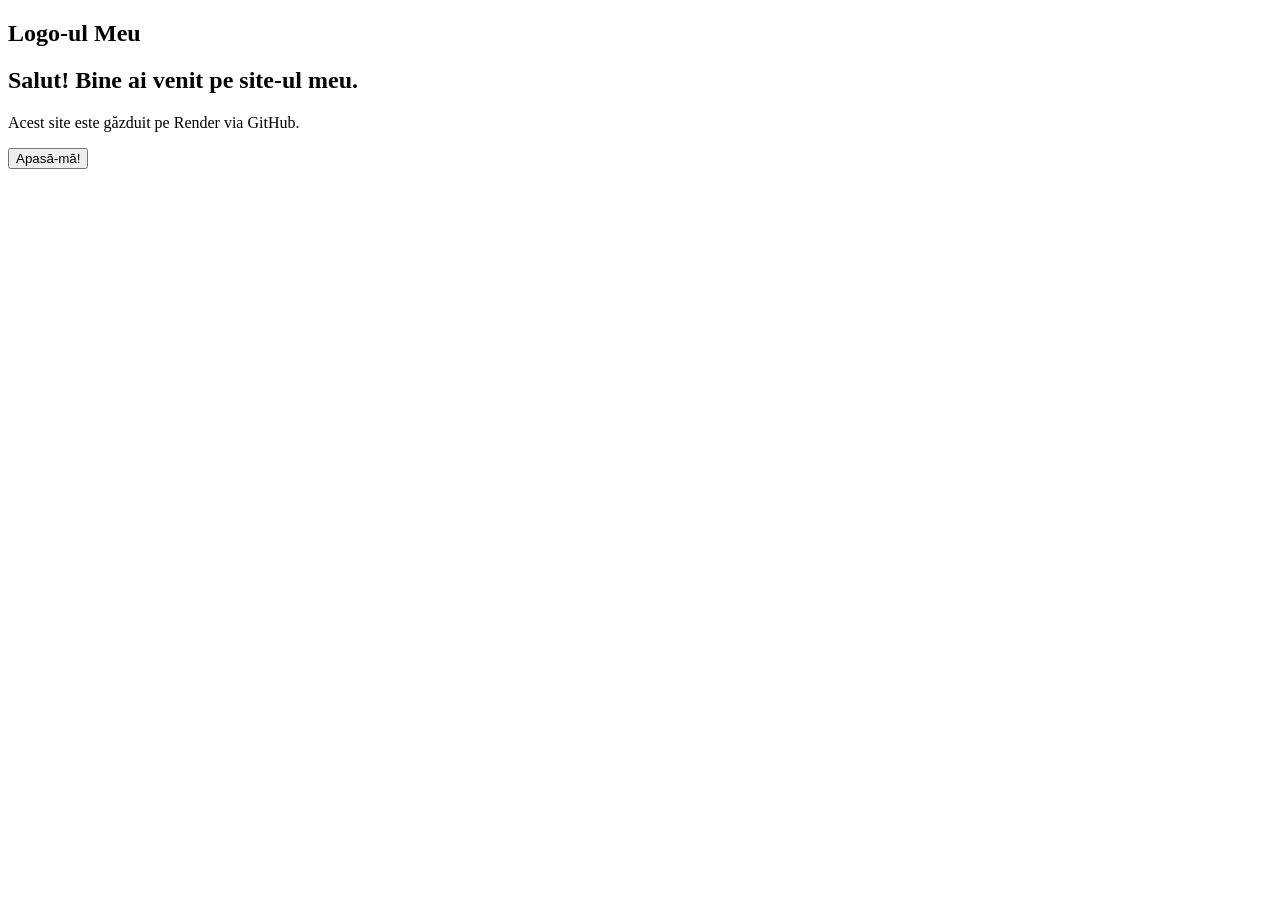
==== index.html @ 39d02d95 "Create index.html" ====
<!DOCTYPE html>
<html lang="ro">
<head>
    <meta charset="UTF-8">
    <meta name="viewport" content="width=device-width, initial-scale=1.0">
    <title>Site-ul Meu pe Render</title>
    <link rel="stylesheet" href="style.css">
</head>
<body>
    <nav>
        <h1>Logo-ul Meu</h1>
    </nav>
    
    <main>
        <section id="hero">
            <h2>Salut! Bine ai venit pe site-ul meu.</h2>
            <p>Acest site este găzduit pe Render via GitHub.</p>
            <button id="action-btn">Apasă-mă!</button>
        </section>
    </main>

    <script src="script.js"></script>
</body>
</html>
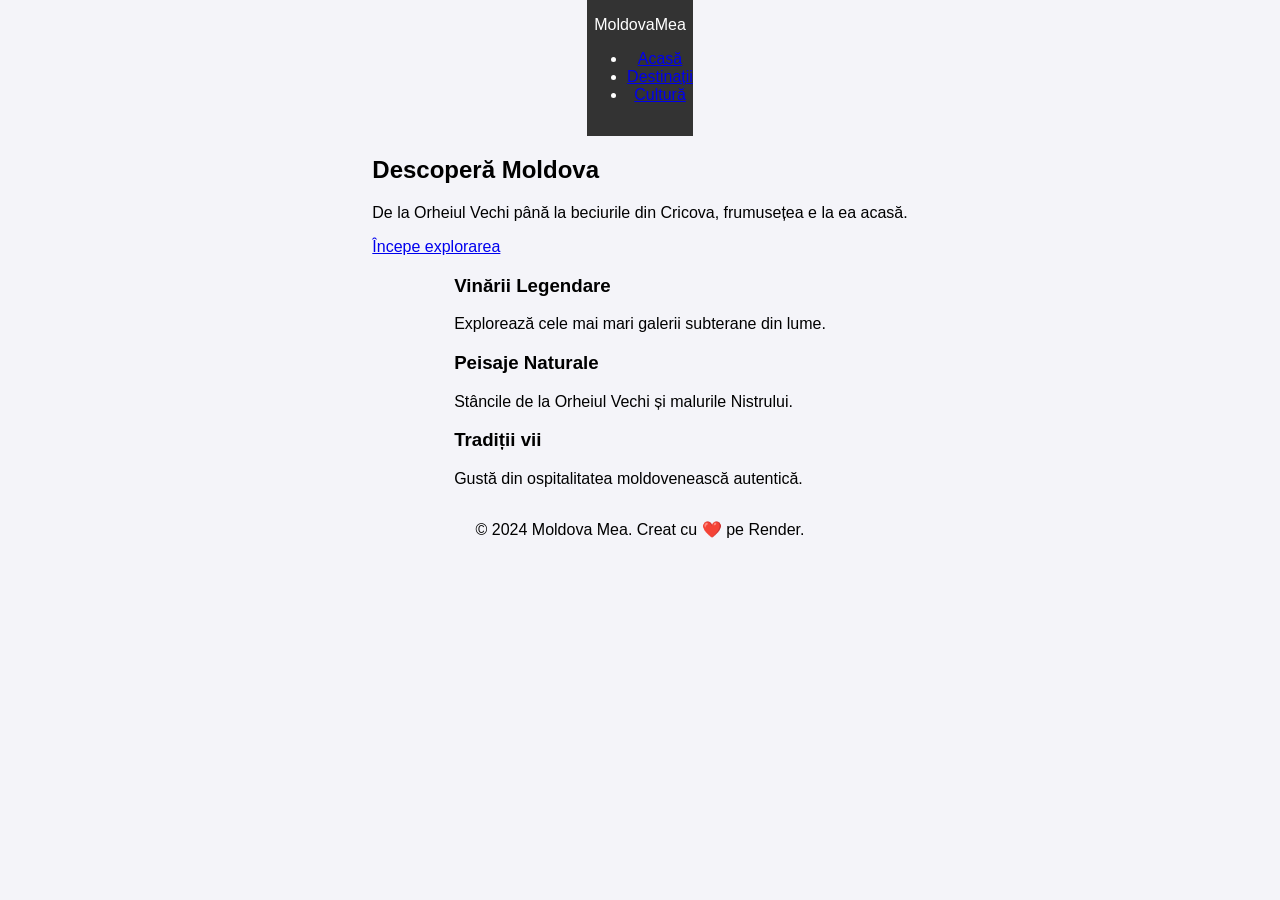
==== commit 81aa5251: "Update index.html" ====
--- a/index.html
+++ b/index.html
@@ -3,21 +3,49 @@
 <head>
     <meta charset="UTF-8">
     <meta name="viewport" content="width=device-width, initial-scale=1.0">
-    <title>Site-ul Meu pe Render</title>
+    <title>Moldova Mea - Descoperă frumusețea acasă</title>
     <link rel="stylesheet" href="style.css">
+    <link href="https://fonts.googleapis.com/css2?family=Montserrat:wght@400;700&display=swap" rel="stylesheet">
 </head>
 <body>
-    <nav>
-        <h1>Logo-ul Meu</h1>
-    </nav>
-    
-    <main>
-        <section id="hero">
-            <h2>Salut! Bine ai venit pe site-ul meu.</h2>
-            <p>Acest site este găzduit pe Render via GitHub.</p>
-            <button id="action-btn">Apasă-mă!</button>
-        </section>
-    </main>
+
+    <header>
+        <nav class="navbar">
+            <div class="logo">Moldova<span>Mea</span></div>
+            <ul class="nav-links">
+                <li><a href="#">Acasă</a></li>
+                <li><a href="#destinatii">Destinații</a></li>
+                <li><a href="#cultura">Cultură</a></li>
+            </ul>
+        </nav>
+    </header>
+
+    <section class="hero">
+        <div class="hero-content">
+            <h1>Descoperă Moldova</h1>
+            <p>De la Orheiul Vechi până la beciurile din Cricova, frumusețea e la ea acasă.</p>
+            <a href="#destinatii" class="btn-main">Începe explorarea</a>
+        </div>
+    </section>
+
+    <section id="destinatii" class="cards-section">
+        <div class="card">
+            <h3>Vinării Legendare</h3>
+            <p>Explorează cele mai mari galerii subterane din lume.</p>
+        </div>
+        <div class="card">
+            <h3>Peisaje Naturale</h3>
+            <p>Stâncile de la Orheiul Vechi și malurile Nistrului.</p>
+        </div>
+        <div class="card">
+            <h3>Tradiții vii</h3>
+            <p>Gustă din ospitalitatea moldovenească autentică.</p>
+        </div>
+    </section>
+
+    <footer>
+        <p>&copy; 2024 Moldova Mea. Creat cu ❤️ pe Render.</p>
+    </footer>
 
     <script src="script.js"></script>
 </body>
--- a/style.css
+++ b/style.css
@@ -0,0 +1,39 @@
+body {
+    font-family: Arial, sans-serif;
+    margin: 0;
+    padding: 0;
+    display: flex;
+    flex-direction: column;
+    align-items: center;
+    background-color: #f4f4f9;
+}
+
+nav {
+    background: #333;
+    color: white;
+    width: 100%;
+    text-align: center;
+    padding: 1rem 0;
+}
+
+#hero {
+    margin-top: 50px;
+    text-align: center;
+    padding: 20px;
+    background: white;
+    border-radius: 10px;
+    box-shadow: 0 4px 6px rgba(0,0,0,0.1);
+}
+
+button {
+    padding: 10px 20px;
+    background-color: #007bff;
+    color: white;
+    border: none;
+    border-radius: 5px;
+    cursor: pointer;
+}
+
+button:hover {
+    background-color: #0056b3;
+}
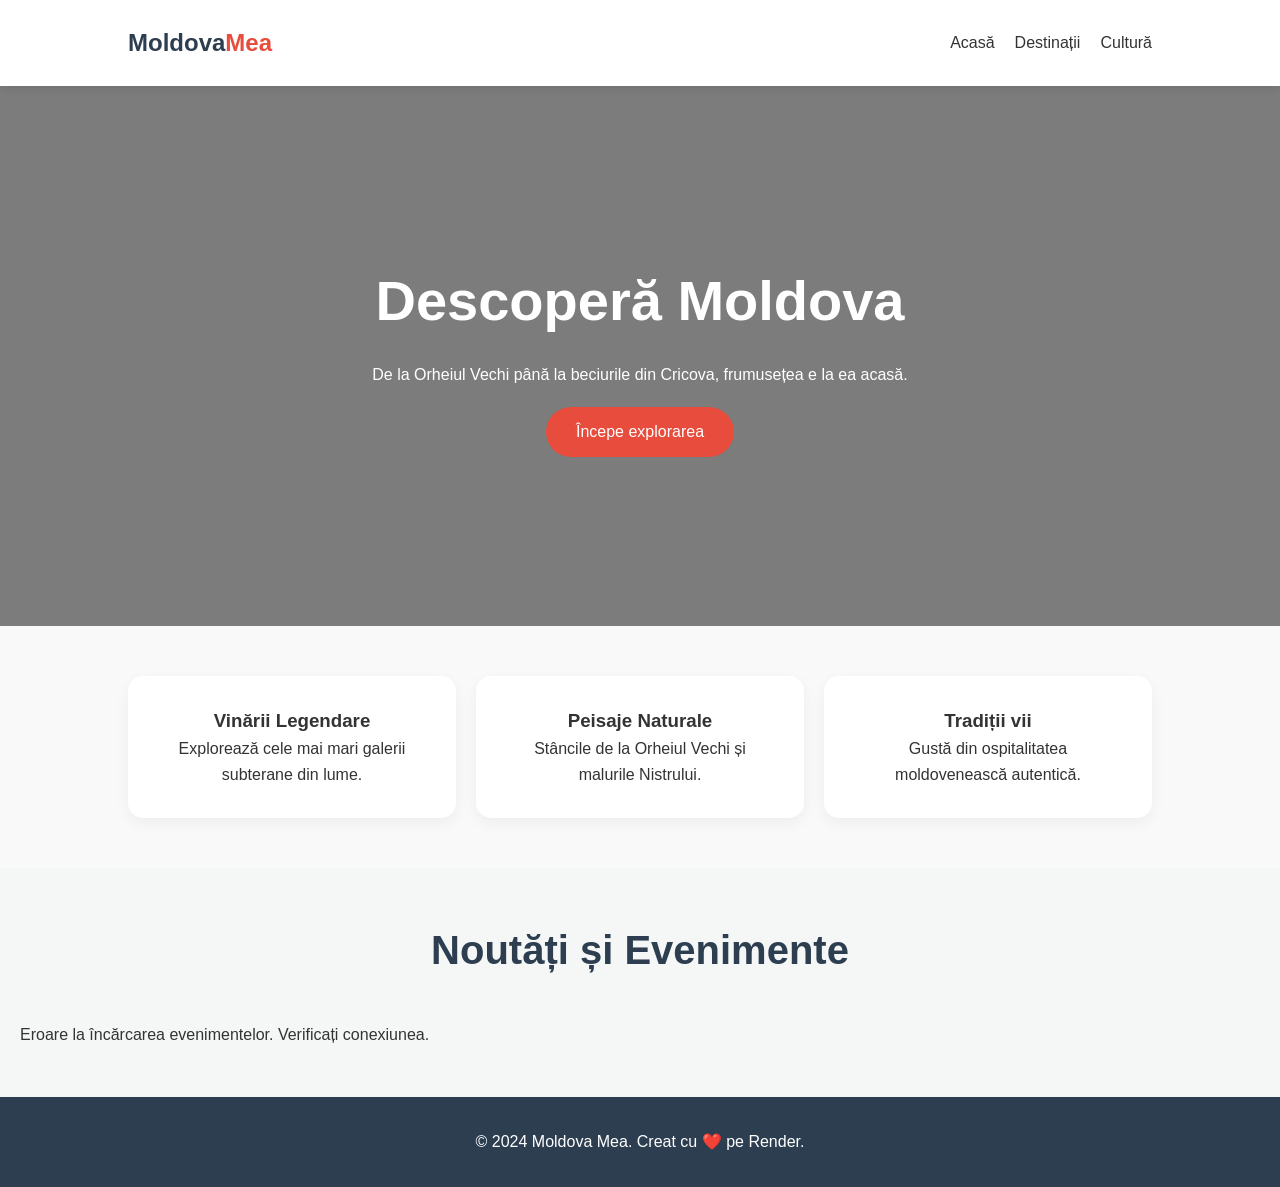
==== commit dd7994d8: "Update index.html" ====
--- a/index.html
+++ b/index.html
@@ -42,7 +42,15 @@
             <p>Gustă din ospitalitatea moldovenească autentică.</p>
         </div>
     </section>
-
+<section id="noutati" class="cards-section" style="padding: 50px 20px; background-color: #f4f7f6;">
+    <div class="container">
+        <h2 style="text-align: center; margin-bottom: 40px; font-size: 2.5rem; color: #2c3e50;">Noutăți și Evenimente</h2>
+        
+        <div id="container-evenimente" style="display: grid; grid-template-columns: repeat(auto-fit, minmax(300px, 1fr)); gap: 25px;">
+            <p style="text-align: center; grid-column: 1/-1;">Se încarcă noutățile...</p>
+        </div>
+    </div>
+</section>
     <footer>
         <p>&copy; 2024 Moldova Mea. Creat cu ❤️ pe Render.</p>
     </footer>
--- a/style.css
+++ b/style.css
@@ -1,39 +1,118 @@
-body {
-    font-family: Arial, sans-serif;
+* {
     margin: 0;
     padding: 0;
-    display: flex;
-    flex-direction: column;
-    align-items: center;
-    background-color: #f4f4f9;
+    box-sizing: border-box;
 }
 
-nav {
-    background: #333;
-    color: white;
-    width: 100%;
-    text-align: center;
-    padding: 1rem 0;
+body {
+    font-family: 'Montserrat', sans-serif;
+    line-height: 1.6;
+    color: #333;
+    background-color: #f9f9f9;
 }
 
-#hero {
-    margin-top: 50px;
-    text-align: center;
-    padding: 20px;
-    background: white;
-    border-radius: 10px;
-    box-shadow: 0 4px 6px rgba(0,0,0,0.1);
+/* Navigație */
+.navbar {
+    display: flex;
+    justify-content: space-between;
+    align-items: center;
+    padding: 1.5rem 10%;
+    background: #fff;
+    box-shadow: 0 2px 10px rgba(0,0,0,0.1);
+    position: sticky;
+    top: 0;
+    z-index: 1000;
 }
 
-button {
-    padding: 10px 20px;
-    background-color: #007bff;
-    color: white;
-    border: none;
-    border-radius: 5px;
-    cursor: pointer;
+.logo {
+    font-size: 1.5rem;
+    font-weight: bold;
+    color: #2c3e50;
 }
 
-button:hover {
-    background-color: #0056b3;
+.logo span {
+    color: #e74c3c; /* Un roșu vibrant */
 }
+
+.nav-links {
+    list-style: none;
+    display: flex;
+}
+
+.nav-links li {
+    margin-left: 20px;
+}
+
+.nav-links a {
+    text-decoration: none;
+    color: #333;
+    font-weight: 500;
+    transition: 0.3s;
+}
+
+.nav-links a:hover {
+    color: #e74c3c;
+}
+
+/* Hero Section */
+.hero {
+    height: 60vh;
+    background: linear-gradient(rgba(0,0,0,0.5), rgba(0,0,0,0.5)), 
+                url('https://images.unsplash.com/photo-1555992336-03a23c7b20ee?auto=format&fit=crop&q=80&w=1000');
+    background-size: cover;
+    background-position: center;
+    display: flex;
+    justify-content: center;
+    align-items: center;
+    text-align: center;
+    color: white;
+}
+
+.hero-content h1 {
+    font-size: 3.5rem;
+    margin-bottom: 1rem;
+}
+
+.btn-main {
+    display: inline-block;
+    padding: 12px 30px;
+    background: #e74c3c;
+    color: white;
+    text-decoration: none;
+    border-radius: 50px;
+    margin-top: 20px;
+    transition: 0.3s;
+}
+
+.btn-main:hover {
+    background: #c0392b;
+    transform: scale(1.05);
+}
+
+/* Carduri */
+.cards-section {
+    display: grid;
+    grid-template-columns: repeat(auto-fit, minmax(250px, 1fr));
+    gap: 20px;
+    padding: 50px 10%;
+}
+
+.card {
+    background: white;
+    padding: 30px;
+    border-radius: 15px;
+    box-shadow: 0 5px 15px rgba(0,0,0,0.05);
+    text-align: center;
+    transition: 0.3s;
+}
+
+.card:hover {
+    transform: translateY(-10px);
+}
+
+footer {
+    text-align: center;
+    padding: 2rem;
+    background: #2c3e50;
+    color: white;
+}
